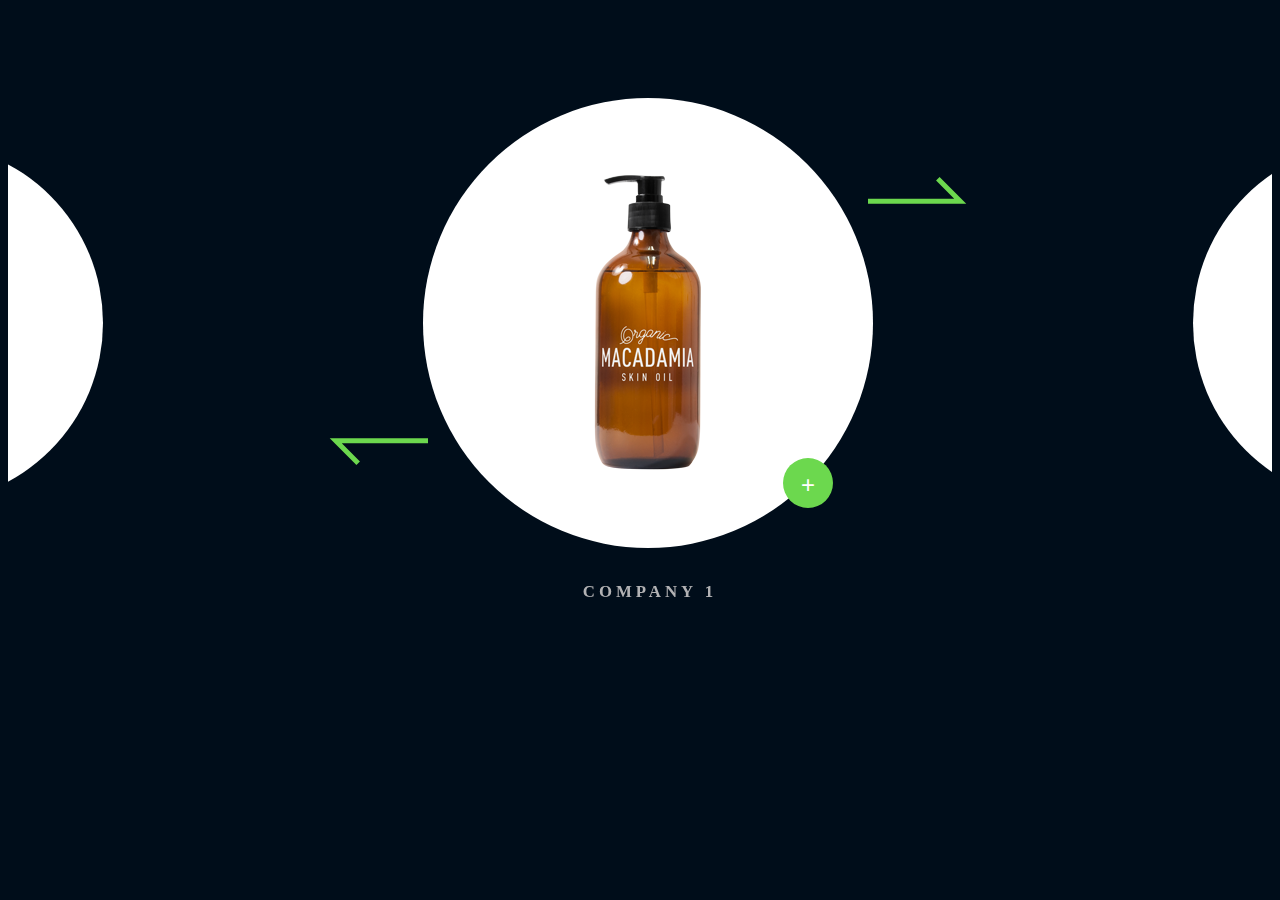
==== sponsor.html @ 91d085ab "sponsor page" ====
<!DOCTYPE html>
<html lang="en" class="no-js">
	<head>
		<meta charset="UTF-8" />
		<meta http-equiv="X-UA-Compatible" content="IE=edge">
		<meta name="viewport" content="width=device-width, initial-scale=1">
		<title>Slideshow</title>
		<link rel="stylesheet" type="text/css" href="css/component.css" />
		<!--[if IE]>
  		<script src="http://html5shiv.googlecode.com/svn/trunk/html5.js"></script>
		<![endif]-->
		<style type="text/css">
		  
		   *,*:after,
			*:before {
				-webkit-box-sizing: border-box;
				box-sizing: border-box;
			}

			.clearfix:before,
			.clearfix:after {
				content: '';
				display: table;
			}

			.clearfix:after {
				clear: both;
			}

		</style>
	</head>
	<body style="background-color: #000d1a;margin-bottom:-10px ">
		<div style="position: relative;	overflow: hidden;width: 100%;">
			<div class="deco deco--title"></div>
			<div id="slideshow" class="slideshow">
				<div class="slide">
					<h2 class="slide__title slide__title--preview">Company 1</h2>
					<div class="slide__item">
						<div class="slide__inner">
							<img class="slide__img slide__img--small" src="img/small/1.png" alt="Some image" />
							<button class="action action--open" aria-label="View details">+</button>
						</div>
					</div>
					<div class="slide__content">
						<div class="slide__content-scroller">
							<img class="slide__img slide__img--large" src="img/1.png" alt="Some image" />
							<div class="slide__details">
								<h2 class="slide__title slide__title--main">Company 1</h2>
								<p class="slide__description">Content</p>
								<p class="slide__description">Content</p>
								<p class="slide__description">Content</p>
								<p class="slide__description">Content</p>
								<p class="slide__description">Content</p>
								<div>
									<span class="slide__price slide__price--large"></span>
									<a href="http://www.google.com" class="button button--buy">Company</a>
								</div>
							</div><!-- /slide__details -->
						</div><!-- slide__content-scroller -->
					</div><!-- slide__content -->
				</div>
				<div class="slide">
					<h2 class="slide__title slide__title--preview">Company 2</h2>
					<div class="slide__item">
						<div class="slide__inner">
							<img class="slide__img slide__img--small" src="img/small/1.png" alt="Some image" />
							<button class="action action--open" aria-label="View details">+</i></button>
						</div>
					</div>
					<div class="slide__content">
						<div class="slide__content-scroller">
							<img class="slide__img slide__img--large" src="img/1.png" alt="Some image" />
							<div class="slide__details">
								<h2 class="slide__title slide__title--main">Company 2</h2>
								<p class="slide__description">Content</p>
								<p class="slide__description">Content</p>
								<p class="slide__description">Content</p>
								<p class="slide__description">Content</p>
								<p class="slide__description">Content</p>
								<div>
									<span class="slide__price slide__price--large"></span>
									<a href="http://www.google.com" class="button button--buy">Company</a>
								</div>
							</div><!-- /slide__details -->
						</div><!-- slide__content-scroller -->
					</div><!-- slide__content -->
				</div>
				<div class="slide">
					<h2 class="slide__title slide__title--preview">Company 3</h2>
					<div class="slide__item">
						<div class="slide__inner">
							<img class="slide__img slide__img--small" src="img/small/2.png" alt="Some image" />
							<button class="action action--open" aria-label="View details">+</i></button>
						</div>
					</div>
					<div class="slide__content">
						<div class="slide__content-scroller">
							<img class="slide__img slide__img--large" src="img/2.png" alt="Some image" />
							<div class="slide__details">
								<h2 class="slide__title slide__title--main">Company 3</h2>
								<p class="slide__description">Content</p>
								<p class="slide__description">Content</p>
								<p class="slide__description">Content</p>
								<p class="slide__description">Content</p>
								<p class="slide__description">Content</p>
								<div>
									<span class="slide__price slide__price--large"></span>
									<a href="http://www.google.com" class="button button--buy">Company</a>
								</div>
							</div><!-- /slide__details -->
						</div><!-- slide__content-scroller -->
					</div><!-- slide__content -->
				</div>
				<div class="slide">
					<h2 class="slide__title slide__title--preview">Company 4</h2>
					<div class="slide__item">
						<div class="slide__inner">
							<img class="slide__img slide__img--small" src="img/small/3.png" alt="Some image" />
							<button class="action action--open" aria-label="View details">+</i></button>
						</div>
					</div>
					<div class="slide__content">
						<div class="slide__content-scroller">
							<img class="slide__img slide__img--large" src="img/3.png" alt="Some image" />
							<div class="slide__details">
								<h2 class="slide__title slide__title--main">Company 4</h2>
								<p class="slide__description">Content</p>
								<p class="slide__description">Content</p>
								<p class="slide__description">Content</p>
								<p class="slide__description">Content</p>
								<p class="slide__description">Content</p>
								<div>
									<span class="slide__price slide__price--large"></span>
									<a href="http://www.google.com" class="button button--buy">Company</a>
								</div>
							</div><!-- /slide__details -->
						</div><!-- slide__content-scroller -->
					</div><!-- slide__content -->
				</div>
				<div class="slide">
					<h2 class="slide__title slide__title--preview">Company 5</h2>
					<div class="slide__item">
						<div class="slide__inner">
							<img class="slide__img slide__img--small" src="img/small/4.png" alt="Some image" />
							<button class="action action--open" aria-label="View details">+</i></button>
						</div>
					</div>
					<div class="slide__content">
						<div class="slide__content-scroller">
							<img class="slide__img slide__img--large" src="img/4.png" alt="Some image" />
							<div class="slide__details">
								<h2 class="slide__title slide__title--main">Company 5</h2>
								<p class="slide__description">Content</p>
								<p class="slide__description">Content</p>
								<p class="slide__description">Content</p>
								<p class="slide__description">Content</p>
								<p class="slide__description">Content</p>
								<div>
									<span class="slide__price slide__price--large"></span>
									<a href="http://www.google.com" class="button button--buy">Company</a>
								</div>
							</div><!-- /slide__details -->
						</div><!-- slide__content-scroller -->
					</div><!-- slide__content -->
				</div>
				
				<button class="action action--close" aria-label="Close">x</i></button>
			</div>
		</div><!-- /container -->
		<script src="js/classie.js"></script>
		<script src="js/dynamics.min.js"></script>
		<script src="js/main.js"></script>
		<script>
			(function() {
				document.documentElement.className = 'js';
				var slideshow = new CircleSlideshow(document.getElementById('slideshow'));
			})();
		</script>
	</body>
</html>
---- css/component.css ----
.deco {
	pointer-events: none;
}

.deco--title {
	position: absolute;
	top: 0px;
	right: 60px;
	left: 60px;
	height: 100vh;
	background: url(../img/deco.svg) no-repeat center top;
	background-size: 100%;
}

.slideshow {
	position: relative;
	width: 100vw;
	margin: 10vh 0 5em;
}

.slide {
	display: -webkit-flex;
	display: flex;
	-webkit-flex-direction: column-reverse;
	flex-direction: column-reverse;
	-webkit-align-items: center;
	align-items: center;
	width: 100vw;

	text-align: center;
}

.js .slide {
	position: absolute;
	z-index: 1000;
	top: 0;
	left: 0;
	visibility: hidden;
	pointer-events: none;
}

.slide.slide--current {
	position: relative;
	visibility: visible;
}

.deco--circle {
	position: absolute;
	top: 0;
	border-radius: 50%;
	background: #fff;
}

.deco--circle-left {
	right: calc(100% - 140px);
}

.deco--circle-right {
	left: calc(100% - 140px);
}

.deco--circle,
.slide__inner {
	width: 450px;
	height: 450px;
}

.slide__item {
	position: relative;
	width: 100%;
}

.no-js .slide__item {
	display: none;
}

.slide__inner {
	position: relative;
	display: -webkit-flex;
	display: flex;
	-webkit-flex-direction: column;
	flex-direction: column;
	-webkit-justify-content: center;
	justify-content: center;
	-webkit-align-items: center;
	align-items: center;
	margin: 0 auto;
	padding: 20px;
	pointer-events: auto;
}

.deco--expander {
	position: absolute;
	top: 50%;
	left: 50%;
	margin: -225px 0 0 -225px;
	border-radius: 50%;
	background: #fff;
}

.slide__title {
	position: relative;
	text-indent: 4px;
	letter-spacing: 4px;
	text-transform: uppercase;
	color: #b2b2b4;
}

.slide__title--preview {
	font-size: 1.05em;
	margin: 2em 0 0 0;
	padding: 0;
	opacity: 0;
	text-align: center;
}

.slide__title--main {
	font-size: 2.5em;
	line-height: 1;
	margin: 0 0 0.25em;
	color: #464653;
}

.slide--current .slide__title--preview {
	opacity: 1;
}

.slide--open .slide__title--main {
	opacity: 1;
}

.slide__price {
	font-weight: bold;
	display: inline-block;
	color: #464653;
}

.slide__price--large {
	font-size: 1.3em;
	vertical-align: middle;
}

.slide__img {
	position: relative;
	display: block;
	margin: 0 auto;
}

.slide__img--small {
	max-height: 80%;
}

.slide__img--large {
	height: 50vh;
	max-height: 400px;
	margin: 0 auto 3em;
}

.action {
	font-size: 1.5em;
	line-height: 54px;
	width: 50px;
	height: 50px;
	margin: 0;
	padding: 0;
	text-align: center;
	border: none;
	background: none;
}

.action:focus {
	outline: none;
}

.action--open {
	position: absolute;
	right: 0;
	bottom: 0;
	margin: 0 40px 40px 0;
	color: #fff;
	border-radius: 50%;
	background: #6cd84e;
	-webkit-transition: -webkit-transform 0.1s, background 0.1s, opacity 0.1s;
	transition: transform 0.1s, background 0.1s, opacity 0.1s;
	-webkit-transition-delay: 0.1s;
	transition-delay: 0.1s;
}

.action--open:focus,
.action--open:hover {
	background: #464653;
	-webkit-transform: scale3d(1.0865, 1.0865, 1);
	transform: scale3d(1.0865, 1.0865, 1);
}

.slide--open .action--open {
	opacity: 0;
	-webkit-transition-delay: 0s;
	transition-delay: 0s;
	-webkit-transform: scale3d(0.3, 0.3, 1);
	transform: scale3d(0.3, 0.3, 1);
}

.action--close {
	position: fixed;
	z-index: 1001;
	top: 10px;
	right: 15px;
	color: #6cd84e;
	-webkit-transition: -webkit-transform 0.1s, opacity 0.1s, color 0.1s;
	transition: transform 0.1s, opacity 0.1s, color 0.1s;
}

.action--close:focus,
.action--close:hover {
	color: #464653;
}

.slide--open ~ .action--close {
	opacity: 1;
	-webkit-transform: scale3d(1, 1, 1);
	transform: scale3d(1, 1, 1);
	-webkit-transition-delay: 0.5s, 0.5s, 0s;
	transition-delay: 0.5s, 0.5s, 0s;
}

.action--close,
.slide--close ~ .action--close {
	opacity: 0;
	-webkit-transform: scale3d(0.3, 0.3, 1);
	transform: scale3d(0.3, 0.3, 1);
	-webkit-transition-delay: 0s;
	transition-delay: 0s;
}

.js .slide__content {
	position: fixed;
	top: 0;
	left: 0;
	width: 100vw;
	height: 100vh;
	pointer-events: none;
	opacity: 0;
}

.js .slide--open .slide__content {
	pointer-events: auto;
	opacity: 1;
}

.slide__content-scroller {
	display: -webkit-flex;
	display: flex;
	-webkit-flex-direction: column;
	flex-direction: column;
	-webkit-justify-content: center;
	justify-content: center;
	-webkit-align-items: center;
	align-items: center;
	padding: 2em;
	position: relative;
}

.js .slide__content-scroller {
	position: fixed;
	min-height: 100vh;
	width: 100vw;
}

.slide__description {
	font-size: 1em;
	font-weight: bold;
	margin: 0.25em auto 3em;
	text-indent: 4px;
	letter-spacing: 4px;
	text-transform: uppercase;
	color: #acacb3;
}

.button {
	font-weight: bold;
	margin: 0 1em;
	padding: 0.5em 1em;
	color: #fff;
	border: none;
	border-radius: 2px;
	background: #6cd84e;
	text-decoration: none;
}

.button:focus,
.button:hover {
	outline: none;
	background: #464653;
}

.navbutton {
	position: absolute;
	z-index: 1;
	top: 50%;
	left: 50%;
	width: 100px;
	height: 30px;
	margin: 0;
	margin: -50px 0 0 0;
	padding: 0;
	border: none;
	background: none;
	cursor: pointer;
}

.navbutton__line {
	-webkit-transition: stroke 0.2s;
	transition: stroke 0.2s;
}

.navbutton:focus {
	outline: none;
}

.navbutton:hover .navbutton__line {
	stroke: #464653;
}

.navbutton--next {
	-webkit-transform: translate3d(220px,-125px,0);
	transform: translate3d(220px,-125px,0);
}

.navbutton--prev {
	-webkit-transform: translate3d(-100%, 0, 0) translate3d(-220px,137px,0);
	transform: translate3d(-100%, 0, 0) translate3d(-220px,137px,0);
} /* +12 of difference */

/* Helper classes */

.lockscroll {
	position: fixed;
	overflow-y: scroll;
	height: 100vh;
}

.noscroll {
	overflow: hidden;
	height: 100vh;
	position: fixed;
}

.noscroll .deco--expander {
	display: none;
}

.scrollable {
	overflow: hidden;
	overflow-y: scroll;
	-webkit-overflow-scrolling: touch;
	background: #fff;
}

.scrollable .slide__content-scroller {
	position: relative;
}

@media screen and (max-width: 50em) {
	.deco--title {
		right: -50px;
		left: -50px;
	}
	.deco--circle,
	.slide__inner {
		width: 260px;
		height: 260px;
	}
	.deco--expander {
		margin: -130px 0 0 -130px;
	}
	.deco--circle-left {
		right: calc(100% - 50px);
	}
	.deco--circle-right {
		left: calc(100% - 50px);
	}
	.slideshow {
		margin-top: 0;
	}
	.action--open {
		margin: 0 12px 12px 0;
	}
	.slide__content-scroller {
		-webkit-justify-content: flex-start;
		justify-content: flex-start;
	}
	.slide__img--large {
		margin: 0 auto 2em;
	}
	.slide__title--preview,
	.slide__title--main {
		font-size: 0.85em;
	}
	.slide__description {
		font-size: 0.5em;
	}
	.navbutton--next {
		-webkit-transform: translate3d(75px,-90px,0) scale3d(0.5,0.5,1);
		transform: translate3d(75px,-90px,0) scale3d(0.5,0.5,1);
	}
	.navbutton--prev {
		-webkit-transform: translate3d(-100%, 0, 0) translate3d(-75px,115px,0) scale3d(0.5,0.5,1);
		transform: translate3d(-100%, 0, 0) translate3d(-75px,115px,0) scale3d(0.5,0.5,1);
	}
}
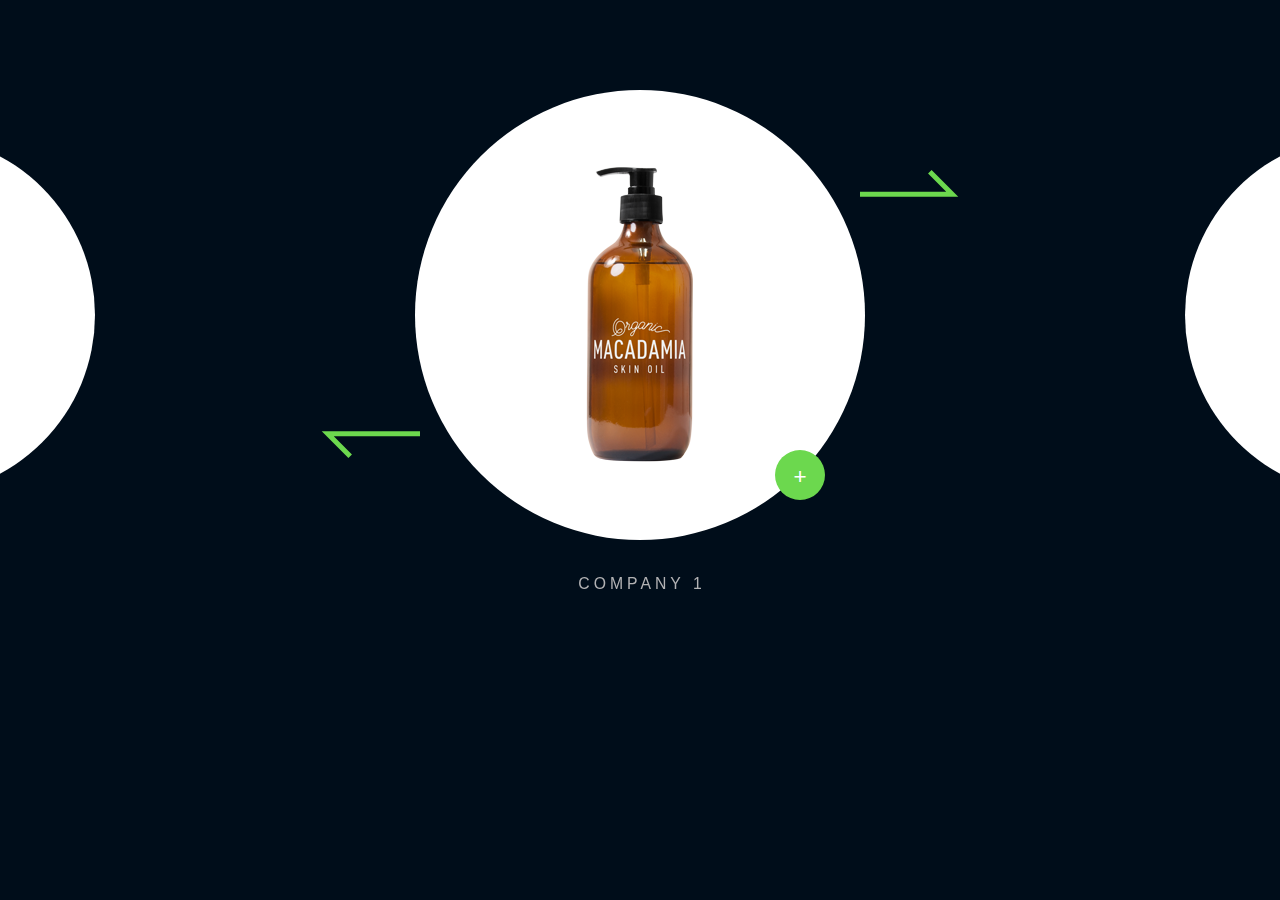
==== commit 5317566a: "sponsor page edit" ====
--- a/sponsor.html
+++ b/sponsor.html
@@ -6,31 +6,22 @@
 		<meta name="viewport" content="width=device-width, initial-scale=1">
 		<title>Slideshow</title>
 		<link rel="stylesheet" type="text/css" href="css/component.css" />
+        <link rel="stylesheet" href="https://www.w3schools.com/w3css/4/w3.css">
 		<!--[if IE]>
   		<script src="http://html5shiv.googlecode.com/svn/trunk/html5.js"></script>
 		<![endif]-->
 		<style type="text/css">
-		  
-		   *,*:after,
-			*:before {
-				-webkit-box-sizing: border-box;
-				box-sizing: border-box;
-			}
-
-			.clearfix:before,
-			.clearfix:after {
-				content: '';
-				display: table;
-			}
-
-			.clearfix:after {
-				clear: both;
-			}
+		               
+            .heading{
+            	  font-family: "Century Gothic", CenturyGothic, AppleGothic, sans-serif;
+				  color: #fff;
+            }
 
 		</style>
 	</head>
-	<body style="background-color: #000d1a;margin-bottom:-10px ">
-		<div style="position: relative;	overflow: hidden;width: 100%;">
+	<body style="background-color: #000d1a">
+	  <div >
+		<div style="position: relative;overflow: hidden;width: 100%;">
 			<div class="deco deco--title"></div>
 			<div id="slideshow" class="slideshow">
 				<div class="slide">
@@ -167,7 +158,8 @@
 				<button class="action action--close" aria-label="Close">x</i></button>
 			</div>
 		</div><!-- /container -->
-		<script src="js/classie.js"></script>
+		</div>
+      	<script src="js/classie.js"></script>
 		<script src="js/dynamics.min.js"></script>
 		<script src="js/main.js"></script>
 		<script>
--- a/css/component.css
+++ b/css/component.css
@@ -1,5 +1,10 @@
 .deco {
 	pointer-events: none;
+}
+
+.background{
+	background: url(../img/background.jpg) no-repeat ;
+	background-size: cover;
 }
 
 .deco--title {
@@ -8,7 +13,6 @@
 	right: 60px;
 	left: 60px;
 	height: 100vh;
-	background: url(../img/deco.svg) no-repeat center top;
 	background-size: 100%;
 }
 
@@ -284,7 +288,7 @@
 	color: #fff;
 	border: none;
 	border-radius: 2px;
-	background: #6cd84e;
+	background: black;
 	text-decoration: none;
 }
 
@@ -306,6 +310,7 @@
 	padding: 0;
 	border: none;
 	background: none;
+	stroke: #fff;
 	cursor: pointer;
 }
 
@@ -319,7 +324,7 @@
 }
 
 .navbutton:hover .navbutton__line {
-	stroke: #464653;
+	stroke: #fff;
 }
 
 .navbutton--next {
@@ -381,7 +386,7 @@
 		left: calc(100% - 50px);
 	}
 	.slideshow {
-		margin-top: 0;
+		margin-top: 15%;
 	}
 	.action--open {
 		margin: 0 12px 12px 0;
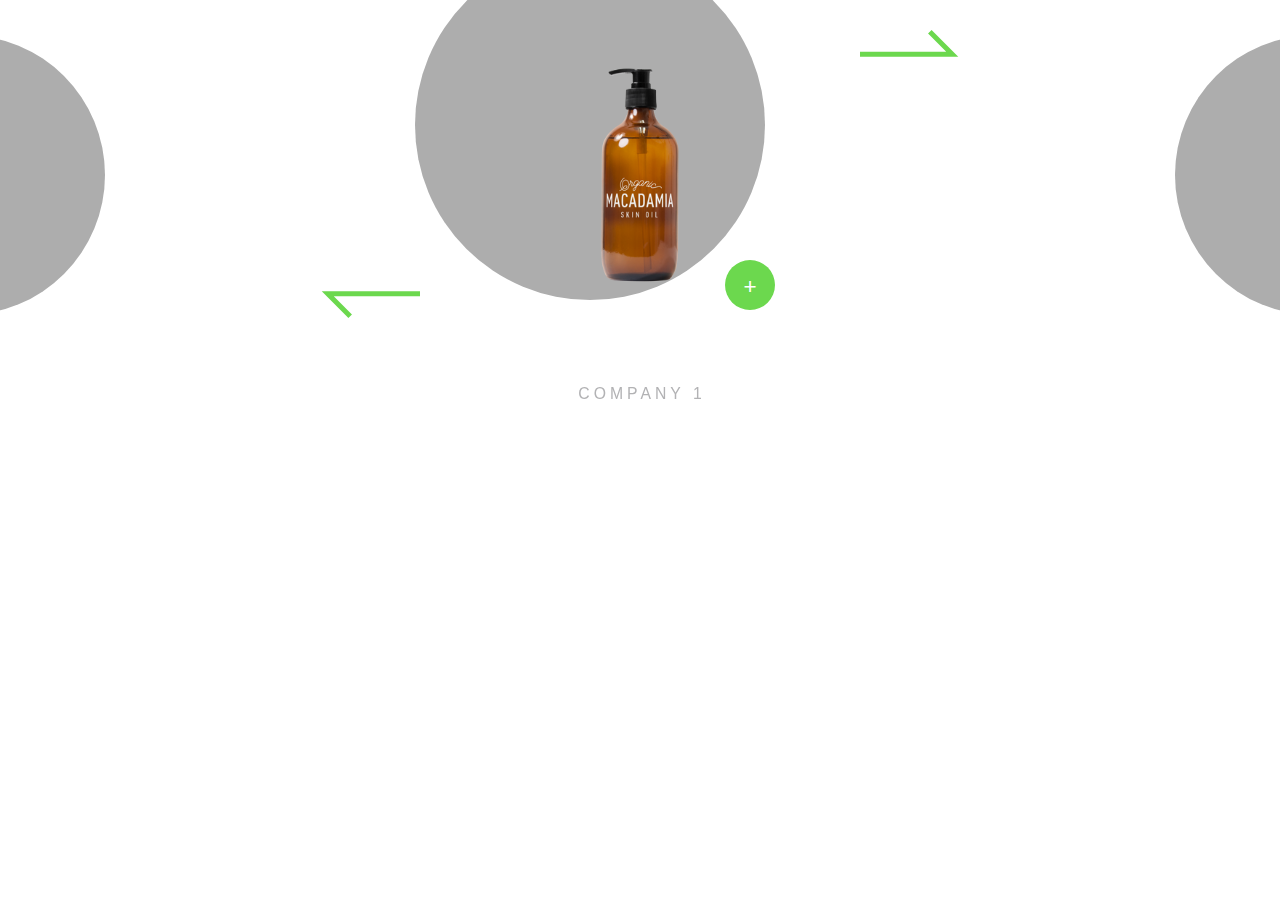
==== commit fd273ffa: "merge sponsor.html and index.html" ====
--- a/sponsor.html
+++ b/sponsor.html
@@ -19,135 +19,135 @@
 
 		</style>
 	</head>
-	<body style="background-color: #000d1a">
+	<body >
 	  <div >
 		<div style="position: relative;overflow: hidden;width: 100%;">
 			<div class="deco deco--title"></div>
-			<div id="slideshow" class="slideshow">
-				<div class="slide">
-					<h2 class="slide__title slide__title--preview">Company 1</h2>
-					<div class="slide__item">
-						<div class="slide__inner">
-							<img class="slide__img slide__img--small" src="img/small/1.png" alt="Some image" />
+			<div id="sponsor_slideshow" class="sponsor_slideshow">
+				<div class="sponsor_slide">
+					<h2 class="sponsor_slide__title sponsor_slide__title--preview">Company 1</h2>
+					<div class="sponsor_slide__item">
+						<div class="sponsor_slide__inner">
+							<img class="sponsor_slide__img sponsor_slide__img--small" src="img/small/1.png" alt="Some image" />
 							<button class="action action--open" aria-label="View details">+</button>
 						</div>
 					</div>
-					<div class="slide__content">
-						<div class="slide__content-scroller">
-							<img class="slide__img slide__img--large" src="img/1.png" alt="Some image" />
-							<div class="slide__details">
-								<h2 class="slide__title slide__title--main">Company 1</h2>
-								<p class="slide__description">Content</p>
-								<p class="slide__description">Content</p>
-								<p class="slide__description">Content</p>
-								<p class="slide__description">Content</p>
-								<p class="slide__description">Content</p>
+					<div class="sponsor_slide__content">
+						<div class="sponsor_slide__content-scroller">
+							<img class="sponsor_slide__img sponsor_slide__img--large" src="img/1.png" alt="Some image" />
+							<div class="sponsor_slide__details">
+								<h2 class="sponsor_slide__title sponsor_slide__title--main">Company 1</h2>
+								<p class="sponsor_slide__description">Content</p>
+								<p class="sponsor_slide__description">Content</p>
+								<p class="sponsor_slide__description">Content</p>
+								<p class="sponsor_slide__description">Content</p>
+								<p class="sponsor_slide__description">Content</p>
 								<div>
-									<span class="slide__price slide__price--large"></span>
+									<span class="sponsor_slide__price sponsor_slide__price--large"></span>
 									<a href="http://www.google.com" class="button button--buy">Company</a>
 								</div>
 							</div><!-- /slide__details -->
 						</div><!-- slide__content-scroller -->
 					</div><!-- slide__content -->
 				</div>
-				<div class="slide">
-					<h2 class="slide__title slide__title--preview">Company 2</h2>
-					<div class="slide__item">
-						<div class="slide__inner">
-							<img class="slide__img slide__img--small" src="img/small/1.png" alt="Some image" />
+				<div class="sponsor_slide">
+					<h2 class="sponsor_slide__title sponsor_slide__title--preview">Company 2</h2>
+					<div class="sponsor_slide__item">
+						<div class="sponsor_slide__inner">
+							<img class="sponsor_slide__img sponsor_slide__img--small" src="img/small/1.png" alt="Some image" />
 							<button class="action action--open" aria-label="View details">+</i></button>
 						</div>
 					</div>
-					<div class="slide__content">
-						<div class="slide__content-scroller">
-							<img class="slide__img slide__img--large" src="img/1.png" alt="Some image" />
-							<div class="slide__details">
-								<h2 class="slide__title slide__title--main">Company 2</h2>
-								<p class="slide__description">Content</p>
-								<p class="slide__description">Content</p>
-								<p class="slide__description">Content</p>
-								<p class="slide__description">Content</p>
-								<p class="slide__description">Content</p>
+					<div class="sponsor_slide__content">
+						<div class="sponsor_slide__content-scroller">
+							<img class="sponsor_slide__img sponsor_slide__img--large" src="img/1.png" alt="Some image" />
+							<div class="sponsor_slide__details">
+								<h2 class="sponsor_slide__title sponsor_slide__title--main">Company 2</h2>
+								<p class="sponsor_slide__description">Content</p>
+								<p class="sponsor_slide__description">Content</p>
+								<p class="sponsor_slide__description">Content</p>
+								<p class="sponsor_slide__description">Content</p>
+								<p class="sponsor_slide__description">Content</p>
 								<div>
-									<span class="slide__price slide__price--large"></span>
+									<span class="sponsor_slide__price sponsor_slide__price--large"></span>
 									<a href="http://www.google.com" class="button button--buy">Company</a>
 								</div>
 							</div><!-- /slide__details -->
 						</div><!-- slide__content-scroller -->
 					</div><!-- slide__content -->
 				</div>
-				<div class="slide">
-					<h2 class="slide__title slide__title--preview">Company 3</h2>
-					<div class="slide__item">
-						<div class="slide__inner">
-							<img class="slide__img slide__img--small" src="img/small/2.png" alt="Some image" />
+				<div class="sponsor_slide">
+					<h2 class="sponsor_slide__title sponsor_slide__title--preview">Company 3</h2>
+					<div class="sponsor_slide__item">
+						<div class="sponsor_slide__inner">
+							<img class="sponsor_slide__img sponsor_slide__img--small" src="img/small/2.png" alt="Some image" />
 							<button class="action action--open" aria-label="View details">+</i></button>
 						</div>
 					</div>
-					<div class="slide__content">
-						<div class="slide__content-scroller">
-							<img class="slide__img slide__img--large" src="img/2.png" alt="Some image" />
-							<div class="slide__details">
-								<h2 class="slide__title slide__title--main">Company 3</h2>
-								<p class="slide__description">Content</p>
-								<p class="slide__description">Content</p>
-								<p class="slide__description">Content</p>
-								<p class="slide__description">Content</p>
-								<p class="slide__description">Content</p>
+					<div class="sponsor_slide__content">
+						<div class="sponsor_slide__content-scroller">
+							<img class="sponsor_slide__img sponsor_slide__img--large" src="img/2.png" alt="Some image" />
+							<div class="sponsor_slide__details">
+								<h2 class="sponsor_slide__title sponsor_slide__title--main">Company 3</h2>
+								<p class="sponsor_slide__description">Content</p>
+								<p class="sponsor_slide__description">Content</p>
+								<p class="sponsor_slide__description">Content</p>
+								<p class="sponsor_slide__description">Content</p>
+								<p class="sponsor_slide__description">Content</p>
 								<div>
-									<span class="slide__price slide__price--large"></span>
+									<span class="sponsor_slide__price sponsor_slide__price--large"></span>
 									<a href="http://www.google.com" class="button button--buy">Company</a>
 								</div>
 							</div><!-- /slide__details -->
 						</div><!-- slide__content-scroller -->
 					</div><!-- slide__content -->
 				</div>
-				<div class="slide">
-					<h2 class="slide__title slide__title--preview">Company 4</h2>
-					<div class="slide__item">
-						<div class="slide__inner">
-							<img class="slide__img slide__img--small" src="img/small/3.png" alt="Some image" />
+				<div class="sponsor_slide">
+					<h2 class="sponsor_slide__title sponsor_slide__title--preview">Company 4</h2>
+					<div class="sponsor_slide__item">
+						<div class="sponsor_slide__inner">
+							<img class="sponsor_slide__img sponsor_slide__img--small" src="img/small/3.png" alt="Some image" />
 							<button class="action action--open" aria-label="View details">+</i></button>
 						</div>
 					</div>
-					<div class="slide__content">
-						<div class="slide__content-scroller">
-							<img class="slide__img slide__img--large" src="img/3.png" alt="Some image" />
-							<div class="slide__details">
-								<h2 class="slide__title slide__title--main">Company 4</h2>
-								<p class="slide__description">Content</p>
-								<p class="slide__description">Content</p>
-								<p class="slide__description">Content</p>
-								<p class="slide__description">Content</p>
-								<p class="slide__description">Content</p>
+					<div class="sponsor_slide__content">
+						<div class="sponsor_slide__content-scroller">
+							<img class="sponsor_slide__img sponsor_slide__img--large" src="img/3.png" alt="Some image" />
+							<div class="sponsor_slide__details">
+								<h2 class="sponsor_slide__title sponsor_slide__title--main">Company 4</h2>
+								<p class="sponsor_slide__description">Content</p>
+								<p class="sponsor_slide__description">Content</p>
+								<p class="sponsor_slide__description">Content</p>
+								<p class="sponsor_slide__description">Content</p>
+								<p class="sponsor_slide__description">Content</p>
 								<div>
-									<span class="slide__price slide__price--large"></span>
+									<span class="sponsor_slide__price sponsor_slide__price--large"></span>
 									<a href="http://www.google.com" class="button button--buy">Company</a>
 								</div>
 							</div><!-- /slide__details -->
 						</div><!-- slide__content-scroller -->
 					</div><!-- slide__content -->
 				</div>
-				<div class="slide">
-					<h2 class="slide__title slide__title--preview">Company 5</h2>
-					<div class="slide__item">
-						<div class="slide__inner">
-							<img class="slide__img slide__img--small" src="img/small/4.png" alt="Some image" />
+				<div class="sponsor_slide">
+					<h2 class="sponsor_slide__title sponsor_slide__title--preview">Company 5</h2>
+					<div class="sponsor_slide__item">
+						<div class="sponsor_slide__inner">
+							<img class="sponsor_slide__img sponsor_slide__img--small" src="img/small/4.png" alt="Some image" />
 							<button class="action action--open" aria-label="View details">+</i></button>
 						</div>
 					</div>
-					<div class="slide__content">
-						<div class="slide__content-scroller">
-							<img class="slide__img slide__img--large" src="img/4.png" alt="Some image" />
-							<div class="slide__details">
-								<h2 class="slide__title slide__title--main">Company 5</h2>
-								<p class="slide__description">Content</p>
-								<p class="slide__description">Content</p>
-								<p class="slide__description">Content</p>
-								<p class="slide__description">Content</p>
-								<p class="slide__description">Content</p>
+					<div class="sponsor_slide__content">
+						<div class="sponsor_slide__content-scroller">
+							<img class="sponsor_slide__img sponsor_slide__img--large" src="img/4.png" alt="Some image" />
+							<div class="sponsor_slide__details">
+								<h2 class="sponsor_slide__title sponsor_slide__title--main">Company 5</h2>
+								<p class="sponsor_slide__description">Content</p>
+								<p class="sponsor_slide__description">Content</p>
+								<p class="sponsor_slide__description">Content</p>
+								<p class="sponsor_slide__description">Content</p>
+								<p class="sponsor_slide__description">Content</p>
 								<div>
-									<span class="slide__price slide__price--large"></span>
+									<span class="sponsor_slide__price sponsor_slide__price--large"></span>
 									<a href="http://www.google.com" class="button button--buy">Company</a>
 								</div>
 							</div><!-- /slide__details -->
@@ -159,13 +159,14 @@
 			</div>
 		</div><!-- /container -->
 		</div>
-      	<script src="js/classie.js"></script>
-		<script src="js/dynamics.min.js"></script>
-		<script src="js/main.js"></script>
+		
+      	<script src="js/sponsor_classie.js"></script>
+		<script src="js/sponsor_dynamics.min.js"></script>
+		<script src="js/sponsor_main.js"></script>
 		<script>
 			(function() {
 				document.documentElement.className = 'js';
-				var slideshow = new CircleSlideshow(document.getElementById('slideshow'));
+				var slideshow = new CircleSlideshow(document.getElementById('sponsor_slideshow'));
 			})();
 		</script>
 	</body>
--- a/css/component.css
+++ b/css/component.css
@@ -3,7 +3,7 @@
 }
 
 .background{
-	background: url(../img/background.jpg) no-repeat ;
+	background-color: transparent;
 	background-size: cover;
 }
 
@@ -11,18 +11,17 @@
 	position: absolute;
 	top: 0px;
 	right: 60px;
-	left: 60px;
+	left: 50px;
 	height: 100vh;
 	background-size: 100%;
 }
 
-.slideshow {
+.sponsor_slideshow {
 	position: relative;
 	width: 100vw;
-	margin: 10vh 0 5em;
-}
-
-.slide {
+}
+
+.sponsor_slide {
 	display: -webkit-flex;
 	display: flex;
 	-webkit-flex-direction: column-reverse;
@@ -34,7 +33,7 @@
 	text-align: center;
 }
 
-.js .slide {
+.js .sponsor_slide {
 	position: absolute;
 	z-index: 1000;
 	top: 0;
@@ -43,7 +42,7 @@
 	pointer-events: none;
 }
 
-.slide.slide--current {
+.sponsor_slide.sponsor_slide--current {
 	position: relative;
 	visibility: visible;
 }
@@ -52,7 +51,7 @@
 	position: absolute;
 	top: 0;
 	border-radius: 50%;
-	background: #fff;
+	background: #ADADAD;
 }
 
 .deco--circle-left {
@@ -64,21 +63,21 @@
 }
 
 .deco--circle,
-.slide__inner {
-	width: 450px;
-	height: 450px;
-}
-
-.slide__item {
+.sponsor_slide__inner {
+	width: 350px;
+	height: 350px;
+}
+
+.sponsor_slide__item {
 	position: relative;
 	width: 100%;
 }
 
-.no-js .slide__item {
+.no-js .sponsor_slide__item {
 	display: none;
 }
 
-.slide__inner {
+.sponsor_slide__inner {
 	position: relative;
 	display: -webkit-flex;
 	display: flex;
@@ -99,10 +98,10 @@
 	left: 50%;
 	margin: -225px 0 0 -225px;
 	border-radius: 50%;
-	background: #fff;
-}
-
-.slide__title {
+	background: #ADADAD;
+}
+
+.sponsor_slide__title {
 	position: relative;
 	text-indent: 4px;
 	letter-spacing: 4px;
@@ -110,7 +109,7 @@
 	color: #b2b2b4;
 }
 
-.slide__title--preview {
+.sponsor_slide__title--preview {
 	font-size: 1.05em;
 	margin: 2em 0 0 0;
 	padding: 0;
@@ -118,46 +117,46 @@
 	text-align: center;
 }
 
-.slide__title--main {
+.sponsor_slide__title--main {
 	font-size: 2.5em;
 	line-height: 1;
 	margin: 0 0 0.25em;
 	color: #464653;
 }
 
-.slide--current .slide__title--preview {
+.sponsor_slide--current .sponsor_slide__title--preview {
 	opacity: 1;
 }
 
-.slide--open .slide__title--main {
+.sponsor_slide--open .sponsor_slide__title--main {
 	opacity: 1;
 }
 
-.slide__price {
+.sponsor_slide__price {
 	font-weight: bold;
 	display: inline-block;
 	color: #464653;
 }
 
-.slide__price--large {
+.sponsor_slide__price--large {
 	font-size: 1.3em;
 	vertical-align: middle;
 }
 
-.slide__img {
+.sponsor_slide__img {
 	position: relative;
 	display: block;
 	margin: 0 auto;
 }
 
-.slide__img--small {
-	max-height: 80%;
-}
-
-.slide__img--large {
+.sponsor_slide__img--small {
+	max-height: 70%;
+}
+
+.sponsor_slide__img--large {
 	height: 50vh;
 	max-height: 400px;
-	margin: 0 auto 3em;
+	margin: 0 auto 1em;
 }
 
 .action {
@@ -197,7 +196,7 @@
 	transform: scale3d(1.0865, 1.0865, 1);
 }
 
-.slide--open .action--open {
+.sponsor_slide--open .action--open {
 	opacity: 0;
 	-webkit-transition-delay: 0s;
 	transition-delay: 0s;
@@ -220,7 +219,7 @@
 	color: #464653;
 }
 
-.slide--open ~ .action--close {
+.sponsor_slide--open ~ .action--close {
 	opacity: 1;
 	-webkit-transform: scale3d(1, 1, 1);
 	transform: scale3d(1, 1, 1);
@@ -229,7 +228,7 @@
 }
 
 .action--close,
-.slide--close ~ .action--close {
+.sponsor_slide--close ~ .action--close {
 	opacity: 0;
 	-webkit-transform: scale3d(0.3, 0.3, 1);
 	transform: scale3d(0.3, 0.3, 1);
@@ -237,7 +236,7 @@
 	transition-delay: 0s;
 }
 
-.js .slide__content {
+.js .sponsor_slide__content {
 	position: fixed;
 	top: 0;
 	left: 0;
@@ -247,12 +246,12 @@
 	opacity: 0;
 }
 
-.js .slide--open .slide__content {
+.js .sponsor_slide--open .sponsor_slide__content {
 	pointer-events: auto;
 	opacity: 1;
 }
 
-.slide__content-scroller {
+.sponsor_slide__content-scroller {
 	display: -webkit-flex;
 	display: flex;
 	-webkit-flex-direction: column;
@@ -265,13 +264,13 @@
 	position: relative;
 }
 
-.js .slide__content-scroller {
+.js .sponsor_slide__content-scroller {
 	position: fixed;
 	min-height: 100vh;
 	width: 100vw;
 }
 
-.slide__description {
+.sponsor_slide__description {
 	font-size: 1em;
 	font-weight: bold;
 	margin: 0.25em auto 3em;
@@ -362,7 +361,7 @@
 	background: #fff;
 }
 
-.scrollable .slide__content-scroller {
+.scrollable .sponsor_slide__content-scroller {
 	position: relative;
 }
 
@@ -372,7 +371,7 @@
 		left: -50px;
 	}
 	.deco--circle,
-	.slide__inner {
+	.sponsor_slide__inner {
 		width: 260px;
 		height: 260px;
 	}
@@ -385,24 +384,24 @@
 	.deco--circle-right {
 		left: calc(100% - 50px);
 	}
-	.slideshow {
+	.sponsor_slideshow {
 		margin-top: 15%;
 	}
 	.action--open {
 		margin: 0 12px 12px 0;
 	}
-	.slide__content-scroller {
+	.sponsor_slide__content-scroller {
 		-webkit-justify-content: flex-start;
 		justify-content: flex-start;
 	}
-	.slide__img--large {
+	.sponsor_slide__img--large {
 		margin: 0 auto 2em;
 	}
-	.slide__title--preview,
-	.slide__title--main {
+	.sponsor_slide__title--preview,
+	.sponsor_slide__title--main {
 		font-size: 0.85em;
 	}
-	.slide__description {
+	.sponsor_slide__description {
 		font-size: 0.5em;
 	}
 	.navbutton--next {
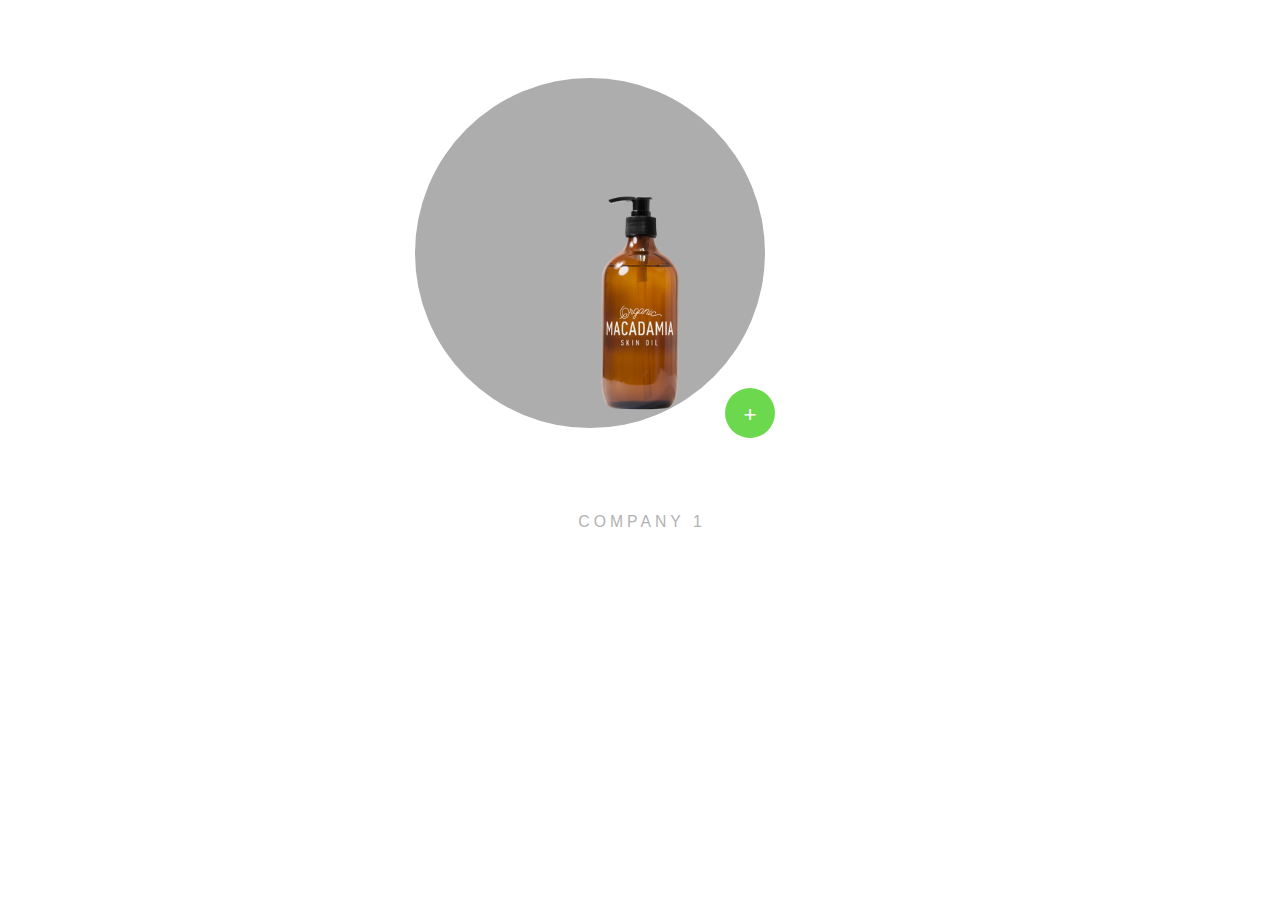
==== commit 2967a6d5: "prize edit" ====
--- a/sponsor.html
+++ b/sponsor.html
@@ -50,110 +50,7 @@
 						</div><!-- slide__content-scroller -->
 					</div><!-- slide__content -->
 				</div>
-				<div class="sponsor_slide">
-					<h2 class="sponsor_slide__title sponsor_slide__title--preview">Company 2</h2>
-					<div class="sponsor_slide__item">
-						<div class="sponsor_slide__inner">
-							<img class="sponsor_slide__img sponsor_slide__img--small" src="img/small/1.png" alt="Some image" />
-							<button class="action action--open" aria-label="View details">+</i></button>
-						</div>
-					</div>
-					<div class="sponsor_slide__content">
-						<div class="sponsor_slide__content-scroller">
-							<img class="sponsor_slide__img sponsor_slide__img--large" src="img/1.png" alt="Some image" />
-							<div class="sponsor_slide__details">
-								<h2 class="sponsor_slide__title sponsor_slide__title--main">Company 2</h2>
-								<p class="sponsor_slide__description">Content</p>
-								<p class="sponsor_slide__description">Content</p>
-								<p class="sponsor_slide__description">Content</p>
-								<p class="sponsor_slide__description">Content</p>
-								<p class="sponsor_slide__description">Content</p>
-								<div>
-									<span class="sponsor_slide__price sponsor_slide__price--large"></span>
-									<a href="http://www.google.com" class="button button--buy">Company</a>
-								</div>
-							</div><!-- /slide__details -->
-						</div><!-- slide__content-scroller -->
-					</div><!-- slide__content -->
-				</div>
-				<div class="sponsor_slide">
-					<h2 class="sponsor_slide__title sponsor_slide__title--preview">Company 3</h2>
-					<div class="sponsor_slide__item">
-						<div class="sponsor_slide__inner">
-							<img class="sponsor_slide__img sponsor_slide__img--small" src="img/small/2.png" alt="Some image" />
-							<button class="action action--open" aria-label="View details">+</i></button>
-						</div>
-					</div>
-					<div class="sponsor_slide__content">
-						<div class="sponsor_slide__content-scroller">
-							<img class="sponsor_slide__img sponsor_slide__img--large" src="img/2.png" alt="Some image" />
-							<div class="sponsor_slide__details">
-								<h2 class="sponsor_slide__title sponsor_slide__title--main">Company 3</h2>
-								<p class="sponsor_slide__description">Content</p>
-								<p class="sponsor_slide__description">Content</p>
-								<p class="sponsor_slide__description">Content</p>
-								<p class="sponsor_slide__description">Content</p>
-								<p class="sponsor_slide__description">Content</p>
-								<div>
-									<span class="sponsor_slide__price sponsor_slide__price--large"></span>
-									<a href="http://www.google.com" class="button button--buy">Company</a>
-								</div>
-							</div><!-- /slide__details -->
-						</div><!-- slide__content-scroller -->
-					</div><!-- slide__content -->
-				</div>
-				<div class="sponsor_slide">
-					<h2 class="sponsor_slide__title sponsor_slide__title--preview">Company 4</h2>
-					<div class="sponsor_slide__item">
-						<div class="sponsor_slide__inner">
-							<img class="sponsor_slide__img sponsor_slide__img--small" src="img/small/3.png" alt="Some image" />
-							<button class="action action--open" aria-label="View details">+</i></button>
-						</div>
-					</div>
-					<div class="sponsor_slide__content">
-						<div class="sponsor_slide__content-scroller">
-							<img class="sponsor_slide__img sponsor_slide__img--large" src="img/3.png" alt="Some image" />
-							<div class="sponsor_slide__details">
-								<h2 class="sponsor_slide__title sponsor_slide__title--main">Company 4</h2>
-								<p class="sponsor_slide__description">Content</p>
-								<p class="sponsor_slide__description">Content</p>
-								<p class="sponsor_slide__description">Content</p>
-								<p class="sponsor_slide__description">Content</p>
-								<p class="sponsor_slide__description">Content</p>
-								<div>
-									<span class="sponsor_slide__price sponsor_slide__price--large"></span>
-									<a href="http://www.google.com" class="button button--buy">Company</a>
-								</div>
-							</div><!-- /slide__details -->
-						</div><!-- slide__content-scroller -->
-					</div><!-- slide__content -->
-				</div>
-				<div class="sponsor_slide">
-					<h2 class="sponsor_slide__title sponsor_slide__title--preview">Company 5</h2>
-					<div class="sponsor_slide__item">
-						<div class="sponsor_slide__inner">
-							<img class="sponsor_slide__img sponsor_slide__img--small" src="img/small/4.png" alt="Some image" />
-							<button class="action action--open" aria-label="View details">+</i></button>
-						</div>
-					</div>
-					<div class="sponsor_slide__content">
-						<div class="sponsor_slide__content-scroller">
-							<img class="sponsor_slide__img sponsor_slide__img--large" src="img/4.png" alt="Some image" />
-							<div class="sponsor_slide__details">
-								<h2 class="sponsor_slide__title sponsor_slide__title--main">Company 5</h2>
-								<p class="sponsor_slide__description">Content</p>
-								<p class="sponsor_slide__description">Content</p>
-								<p class="sponsor_slide__description">Content</p>
-								<p class="sponsor_slide__description">Content</p>
-								<p class="sponsor_slide__description">Content</p>
-								<div>
-									<span class="sponsor_slide__price sponsor_slide__price--large"></span>
-									<a href="http://www.google.com" class="button button--buy">Company</a>
-								</div>
-							</div><!-- /slide__details -->
-						</div><!-- slide__content-scroller -->
-					</div><!-- slide__content -->
-				</div>
+				
 				
 				<button class="action action--close" aria-label="Close">x</i></button>
 			</div>
--- a/css/component.css
+++ b/css/component.css
@@ -29,7 +29,7 @@
 	-webkit-align-items: center;
 	align-items: center;
 	width: 100vw;
-
+    margin-top: 10%;
 	text-align: center;
 }
 
@@ -48,10 +48,12 @@
 }
 
 .deco--circle {
-	position: absolute;
-	top: 0;
+	position: block;
+	margin-left: auto;
+	margin-right: auto;
+	margin-top: 2vw;
 	border-radius: 50%;
-	background: #ADADAD;
+	background: #fff;
 }
 
 .deco--circle-left {
@@ -73,7 +75,7 @@
 	width: 100%;
 }
 
-.no-js .sponsor_slide__item {
+.no-js .sponsor_slide {
 	display: none;
 }
 
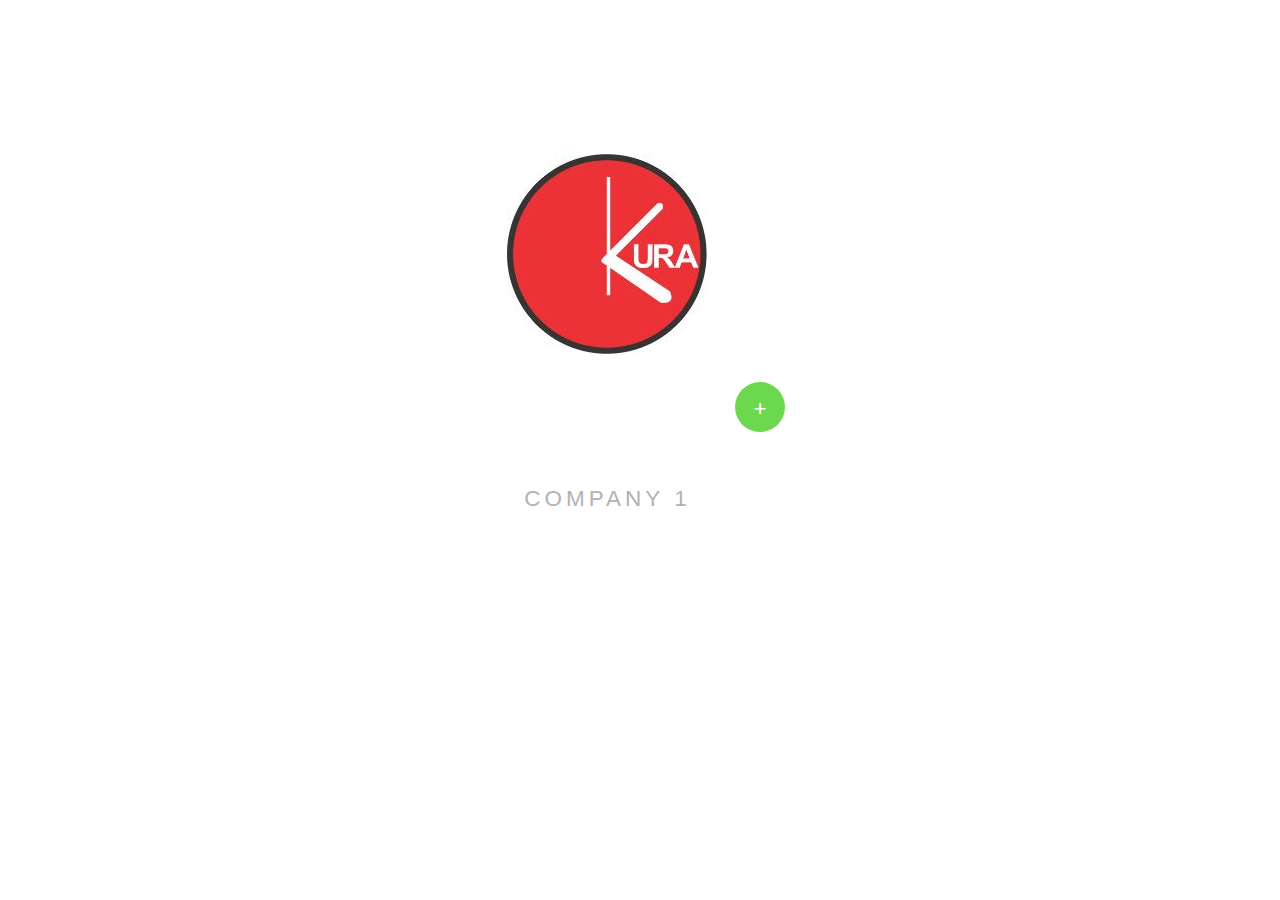
==== commit bed2b314: "website3.jpg" ====
--- a/sponsor.html
+++ b/sponsor.html
@@ -28,13 +28,13 @@
 					<h2 class="sponsor_slide__title sponsor_slide__title--preview">Company 1</h2>
 					<div class="sponsor_slide__item">
 						<div class="sponsor_slide__inner">
-							<img class="sponsor_slide__img sponsor_slide__img--small" src="img/small/1.png" alt="Some image" />
+							<img class="sponsor_slide__img sponsor_slide__img--small" src="img/sponsor.jpg" alt="Some image" />
 							<button class="action action--open" aria-label="View details">+</button>
 						</div>
 					</div>
 					<div class="sponsor_slide__content">
 						<div class="sponsor_slide__content-scroller">
-							<img class="sponsor_slide__img sponsor_slide__img--large" src="img/1.png" alt="Some image" />
+							<img class="sponsor_slide__img sponsor_slide__img--large" src="img/sponsor.jpg" alt="Some image" />
 							<div class="sponsor_slide__details">
 								<h2 class="sponsor_slide__title sponsor_slide__title--main">Company 1</h2>
 								<p class="sponsor_slide__description">Content</p>
--- a/css/component.css
+++ b/css/component.css
@@ -29,7 +29,7 @@
 	-webkit-align-items: center;
 	align-items: center;
 	width: 100vw;
-    margin-top: 10%;
+    margin-top: 8%;
 	text-align: center;
 }
 
@@ -66,8 +66,8 @@
 
 .deco--circle,
 .sponsor_slide__inner {
-	width: 350px;
-	height: 350px;
+	width: 370px;
+	height: 370px;
 }
 
 .sponsor_slide__item {
@@ -100,20 +100,19 @@
 	left: 50%;
 	margin: -225px 0 0 -225px;
 	border-radius: 50%;
-	background: #ADADAD;
+	background: #fff;
 }
 
 .sponsor_slide__title {
 	position: relative;
-	text-indent: 4px;
+	text-indent: -65px;
 	letter-spacing: 4px;
 	text-transform: uppercase;
 	color: #b2b2b4;
 }
 
 .sponsor_slide__title--preview {
-	font-size: 1.05em;
-	margin: 2em 0 0 0;
+	font-size: 1.5em;
 	padding: 0;
 	opacity: 0;
 	text-align: center;
@@ -148,7 +147,8 @@
 .sponsor_slide__img {
 	position: relative;
 	display: block;
-	margin: 0 auto;
+	margin-left: -20%;
+	margin-bottom: 20%;
 }
 
 .sponsor_slide__img--small {
